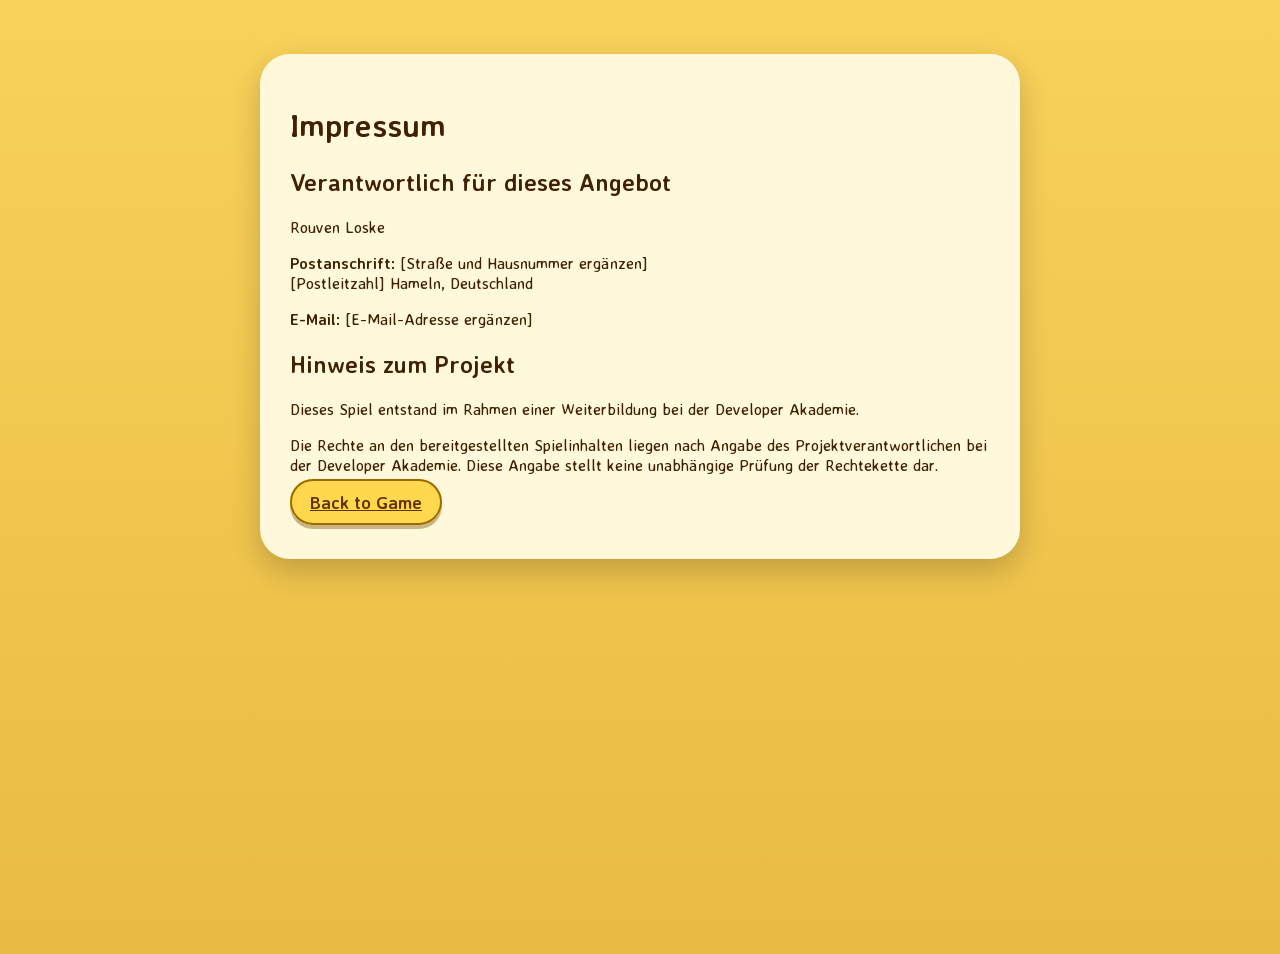
==== impressum.html @ 063d1681 "add imprint, thememusic, tutorial, level1 and some soundeffekts." ====
<!DOCTYPE html>
<html lang="de">
<head>
<meta charset="UTF-8">
<meta name="viewport" content="width=device-width, initial-scale=1.0">
<title>Impressum – El Pollo Loco</title>
<link rel="stylesheet" href="style.css">
</head>
<body>
<main class="legal-page">
<h1>Impressum</h1>
<h2>Verantwortlich für dieses Angebot</h2>
<p>Rouven Loske</p>
<p><strong>Postanschrift:</strong> [Straße und Hausnummer ergänzen]<br>[Postleitzahl] Hameln, Deutschland</p>
<p><strong>E-Mail:</strong> [E-Mail-Adresse ergänzen]</p>
<h2>Hinweis zum Projekt</h2>
<p>Dieses Spiel entstand im Rahmen einer Weiterbildung bei der Developer Akademie.</p>
<p>Die Rechte an den bereitgestellten Spielinhalten liegen nach Angabe des Projektverantwortlichen bei der Developer Akademie. Diese Angabe stellt keine unabhängige Prüfung der Rechtekette dar.</p>
<p><a class="game-btn" href="index.html">Back to Game</a></p>
</main>
</body>
</html>
---- style.css ----
@font-face {
    font-family: "Averia Sans Libre";
    src: url("./fonts/AveriaSansLibre-Regular.ttf") format("truetype");
    font-weight: 400;
}

@font-face {
    font-family: "Averia Sans Libre";
    src: url("./fonts/AveriaSansLibre-Bold.ttf") format("truetype");
    font-weight: 700;
}

* {
    box-sizing: border-box;
}

body {
    margin: 0;
    min-height: 100vh;
    font-family: "Averia Sans Libre", sans-serif;
    background: linear-gradient(180deg, #f8d25b 0%, #e9bb43 100%);
    color: #412100;
}

button,
canvas {
    font-family: inherit;
}

.page-shell {
    min-height: 100vh;
    display: flex;
    align-items: center;
    justify-content: center;
    gap: 24px;
    padding: 24px;
}

.control-panel {
    width: 280px;
    max-width: 100%;
    padding: 24px;
    border-radius: 30px;
    background: rgba(255, 248, 219, 0.92);
    box-shadow: 0 10px 25px rgba(0, 0, 0, 0.18);
}

.control-panel h1,
.control-panel h2,
.modal-card h2 {
    margin-top: 0;
}

.panel-text {
    margin-bottom: 18px;
}

.control-list ul,
.modal-card ul {
    margin: 0;
    padding-left: 20px;
    line-height: 1.5;
}

.canvas-section {
    display: flex;
    align-items: center;
    justify-content: center;
}

.canvas-shell {
    position: relative;
    width: min(720px, calc(100vw - 48px));
    aspect-ratio: 3 / 2;
    border-radius: 30px;
    overflow: hidden;
    box-shadow: 0 18px 38px rgba(0, 0, 0, 0.28);
    background: #000;
}

canvas {
    display: block;
    width: 100%;
    height: 100%;
    background: #000;
}

.canvas-top-buttons {
    position: absolute;
    top: 16px;
    left: 50%;
    transform: translateX(-50%);
    display: flex;
    gap: 12px;
    z-index: 3;
}

.pause-btn {
    position: absolute; top: 16px; left: 16px; z-index: 4;
}

.fullscreen-btn {
    position: absolute;
    top: 16px;
    right: 16px;
    z-index: 3;
}

.restart-btn {
    position: absolute;
    left: 50%;
    bottom: 16px;
    transform: translateX(-50%);
    z-index: 3;
}

.game-btn {
    border: 2px solid #9e6a00;
    border-radius: 30px;
    background: #ffd84d;
    color: #5a3000;
    padding: 10px 18px;
    font-size: 18px;
    font-weight: 700;
    cursor: pointer;
    box-shadow: 0 4px 0 rgba(120, 80, 0, 0.4);
}

.game-btn:hover {
    transform: translateY(-1px);
}

.game-btn:active {
    transform: translateY(1px);
    box-shadow: 0 2px 0 rgba(120, 80, 0, 0.35);
}

.hidden {
    display: none !important;
}

.modal-backdrop,
.orientation-overlay {
    position: fixed;
    inset: 0;
    display: flex;
    align-items: center;
    justify-content: center;
    background: rgba(0, 0, 0, 0.55);
    z-index: 20;
}

.modal-card,
.orientation-card {
    position: relative;
    width: min(480px, calc(100vw - 32px));
    padding: 28px;
    border-radius: 30px;
    background: #fff8db;
    box-shadow: 0 18px 38px rgba(0, 0, 0, 0.25);
}

.modal-close {
    position: absolute;
    top: 10px;
    right: 12px;
    border: none;
    background: transparent;
    font-size: 34px;
    cursor: pointer;
    color: #5a3000;
}


:fullscreen .canvas-shell,
.canvas-shell:fullscreen {
    width: 100vw;
    height: 100vh;
    max-width: none;
    border-radius: 0;
}

@media (max-width: 1024px) {
    .page-shell {
        padding: 12px;
    }

    .control-panel {
        display: none;
    }

    .canvas-shell {
        width: min(100vw - 24px, 960px);
    }

    .fullscreen-side-btn {
        display: none;
    }
}

@media (max-width: 768px) {
    .canvas-top-buttons { top: 12px; gap: 8px; }
    .game-btn { padding: 8px 14px; font-size: 16px; }
    .fullscreen-btn { top: 12px; right: 12px; }
}

@media (max-width: 1024px) and (orientation: portrait) {
    .orientation-overlay {
        display: flex;
    }
}

/* Zentrierte Spielfläche, Erklärung links als unabhängige Spalte */
.page-shell { display: grid; grid-template-columns: 280px 720px 280px; justify-content: center; }
.control-panel { grid-column: 1; }
.canvas-section { grid-column: 2; }
@media (max-width: 1200px) { .page-shell { display: flex; } }
.canvas-shell:fullscreen { width: 100vw; height: 100vh; }
.canvas-shell:fullscreen .modal-backdrop { z-index: 50; }
.canvas-shell .modal-backdrop { position: absolute; z-index: 30; }
/* Ansichtsspezifische Start- und Steuerungsbuttons */
.canvas-top-buttons:not(.hidden) #controlsBtn { display: none; }
.canvas-top-buttons:not(.hidden) { gap: 0; }
.canvas-shell:fullscreen .canvas-top-buttons:not(.hidden) #controlsBtn {
    display: inline-block;
}
.canvas-shell:fullscreen .canvas-top-buttons:not(.hidden) { gap: 12px; }
.canvas-shell:fullscreen .fullscreen-btn { top: 16px; right: 16px; }
/* In der laufenden Fullscreen-Partie bleibt die Anleitung erreichbar. */
.canvas-shell:fullscreen .canvas-top-buttons.game-running { display: flex !important; }
.canvas-shell:fullscreen .canvas-top-buttons.game-running #startBtn { display: none; }
.canvas-shell:fullscreen .canvas-top-buttons.game-running #controlsBtn { display: inline-block; }
/* Restart darf seinen horizontalen Mittelpunkt bei Hover/Active nicht verlieren. */
.restart-btn:hover, .restart-btn:active { transform: translateX(-50%); }

/* Fixed end-menu layout: the button group itself never moves on hover. */
.end-buttons {
    position: absolute;
    z-index: 5;
    left: 50%;
    bottom: 16px;
    display: flex;
    gap: 12px;
    transform: translateX(-50%);
}
.end-buttons .restart-btn {
    position: static;
    transform: none;
}
.end-buttons .restart-btn:hover,
.end-buttons .restart-btn:active { transform: none; }

/* Game toolbar is HTML above the canvas, never overlaying its picture. */
.canvas-section { display: flex; flex-direction: column; gap: 10px; }
.game-toolbar { display: flex; justify-content: flex-end; width: 720px; max-width: 100%; gap: 10px; }
.game-toolbar .pause-btn, .game-toolbar .fullscreen-btn { position: static; }
.canvas-section:fullscreen { background: #21170b; padding: 8px; display: flex; flex-direction: column; }
.canvas-section:fullscreen .canvas-shell { height: calc(100vh - 68px); width: min(100vw, (100vh - 68px) * 1.5); }
.canvas-section:fullscreen .game-toolbar { width: min(100vw, (100vh - 68px) * 1.5); }
.canvas-section:fullscreen .modal-backdrop { position: fixed; z-index: 40; }
.canvas-section:fullscreen .canvas-top-buttons.game-running { display: flex !important; }
.canvas-section:fullscreen .canvas-top-buttons.game-running #startBtn { display: none; }
.canvas-section:fullscreen .canvas-top-buttons.game-running #controlsBtn { display: inline-block; }
.game-btn:hover { background: #ffe879; filter: brightness(1.06); }
.end-buttons .restart-btn:hover { background: #ffe879; filter: brightness(1.12); }
.level-announcement { position: absolute; z-index: 6; top: 38%; left: 50%; transform: translateX(-50%); background: #ffd84d; border: 2px solid #9e6a00; border-radius: 30px; padding: 10px 26px; color: #5a3000; font-size: 30px; font-weight: bold; }
@media(max-width:1024px) { .game-toolbar { width: min(960px, calc(100vw - 24px)); } }

/* Keep the whole action row stationary while each button lifts on hover. */
.end-buttons .game-btn { transition: transform .14s ease, box-shadow .14s ease, background .14s ease; }
.end-buttons .restart-btn:hover { transform: translateY(-3px); box-shadow: 0 7px 0 rgba(120,80,0,.4); }
.end-buttons .restart-btn:active { transform: translateY(1px); box-shadow: 0 2px 0 rgba(120,80,0,.35); }
.legal-link { position: fixed; bottom: 9px; right: 15px; z-index: 10; color: #412100; background: #fff4cb; padding: 6px 14px; border-radius: 20px; text-decoration: none; font-weight: bold; }
.legal-link:hover { background: #ffd84d; }
.legal-page { max-width: 760px; margin: 6vh auto; padding: 30px; border-radius: 30px; background: #fff8db; box-shadow: 0 12px 30px #0003; }
.legal-page a { color: #603400; }

/* Tutorial and Level 1 remain visible together on the main menu. */
.canvas-top-buttons:not(.game-running) #controlsBtn { display: none; }
.canvas-top-buttons:not(.game-running) { gap: 12px; }
.canvas-top-buttons.game-running #levelOneBtn { display: none; }

/* Controls and menu audio stay in the HTML toolbar, above the canvas. */
.game-toolbar { align-items: center; flex-wrap: wrap; }
.game-toolbar .toolbar-controls, .game-toolbar .toolbar-sound { position: static; }
.canvas-section:fullscreen .game-toolbar { flex-shrink: 0; }
.canvas-section:fullscreen .canvas-top-buttons { z-index: 3; }
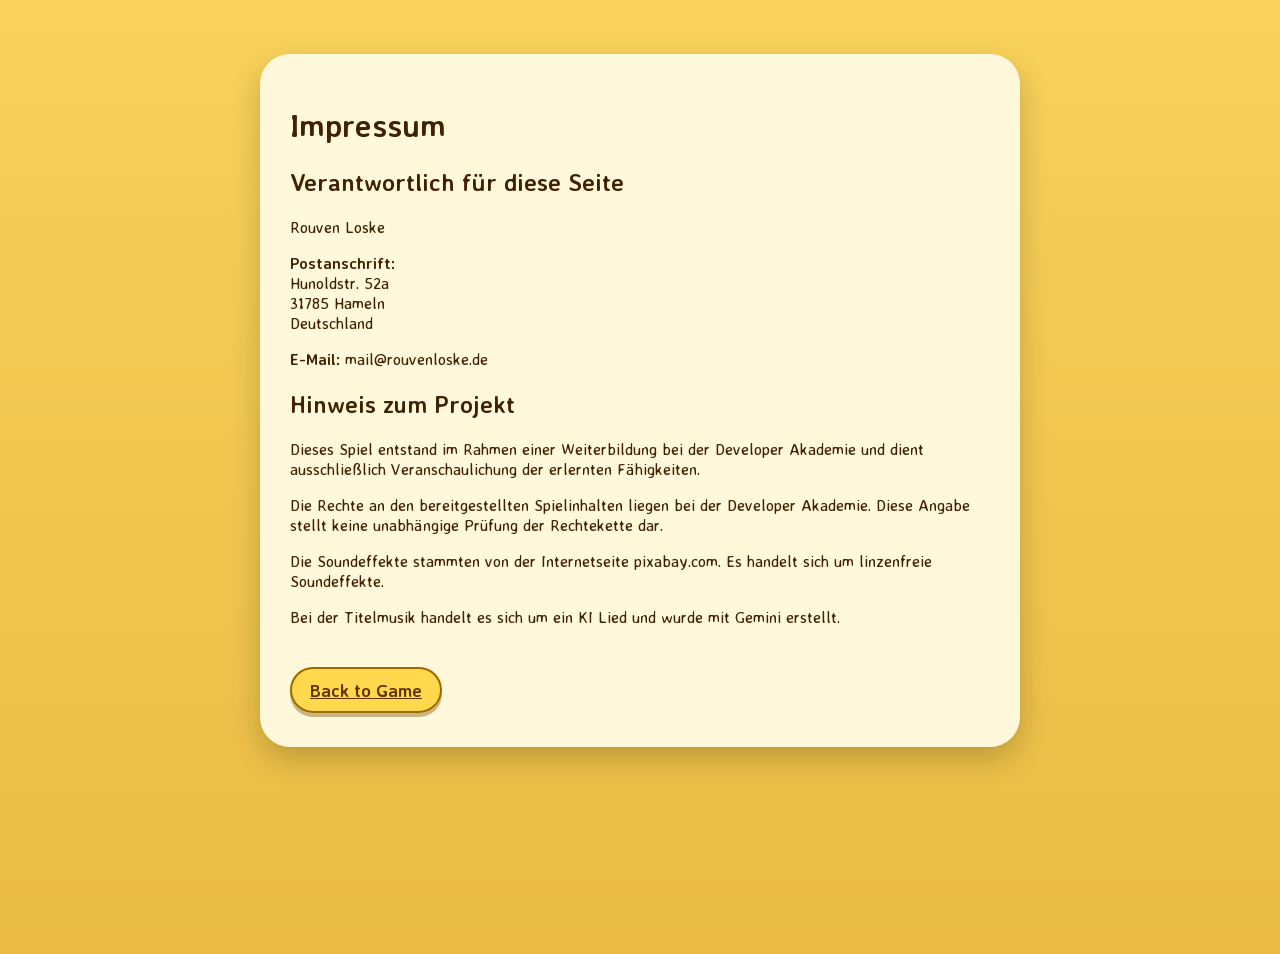
==== commit 0bb917e0: "add soundeffects, gamefeeling" ====
--- a/impressum.html
+++ b/impressum.html
@@ -5,18 +5,21 @@
 <meta name="viewport" content="width=device-width, initial-scale=1.0">
 <title>Impressum – El Pollo Loco</title>
 <link rel="stylesheet" href="style.css">
+<link rel="icon" type="image/png" href="./img/6_salsa_bottle/bottle_rotation/1_bottle_rotation.png">
 </head>
 <body>
 <main class="legal-page">
 <h1>Impressum</h1>
-<h2>Verantwortlich für dieses Angebot</h2>
+<h2>Verantwortlich für diese Seite</h2>
 <p>Rouven Loske</p>
-<p><strong>Postanschrift:</strong> [Straße und Hausnummer ergänzen]<br>[Postleitzahl] Hameln, Deutschland</p>
-<p><strong>E-Mail:</strong> [E-Mail-Adresse ergänzen]</p>
+<p><strong>Postanschrift:</strong><br>Hunoldstr. 52a<br>31785 Hameln <br> Deutschland</p>
+<p><strong>E-Mail: </strong>mail@rouvenloske.de</p>
 <h2>Hinweis zum Projekt</h2>
-<p>Dieses Spiel entstand im Rahmen einer Weiterbildung bei der Developer Akademie.</p>
-<p>Die Rechte an den bereitgestellten Spielinhalten liegen nach Angabe des Projektverantwortlichen bei der Developer Akademie. Diese Angabe stellt keine unabhängige Prüfung der Rechtekette dar.</p>
-<p><a class="game-btn" href="index.html">Back to Game</a></p>
+<p>Dieses Spiel entstand im Rahmen einer Weiterbildung bei der Developer Akademie und dient ausschließlich Veranschaulichung der erlernten Fähigkeiten.</p>
+<p>Die Rechte an den bereitgestellten Spielinhalten liegen bei der Developer Akademie. Diese Angabe stellt keine unabhängige Prüfung der Rechtekette dar.</p>
+<p>Die Soundeffekte stammten von der Internetseite pixabay.com. Es handelt sich um linzenfreie Soundeffekte.</p>
+<p>Bei der Titelmusik handelt es sich um ein KI Lied und wurde mit Gemini erstellt.</p>
+<br><p><a class="game-btn" href="index.html">Back to Game</a></p>
 </main>
 </body>
 </html>
--- a/style.css
+++ b/style.css
@@ -226,10 +226,6 @@
 }
 .canvas-shell:fullscreen .canvas-top-buttons:not(.hidden) { gap: 12px; }
 .canvas-shell:fullscreen .fullscreen-btn { top: 16px; right: 16px; }
-/* In der laufenden Fullscreen-Partie bleibt die Anleitung erreichbar. */
-.canvas-shell:fullscreen .canvas-top-buttons.game-running { display: flex !important; }
-.canvas-shell:fullscreen .canvas-top-buttons.game-running #startBtn { display: none; }
-.canvas-shell:fullscreen .canvas-top-buttons.game-running #controlsBtn { display: inline-block; }
 /* Restart darf seinen horizontalen Mittelpunkt bei Hover/Active nicht verlieren. */
 .restart-btn:hover, .restart-btn:active { transform: translateX(-50%); }
 
@@ -255,12 +251,9 @@
 .game-toolbar { display: flex; justify-content: flex-end; width: 720px; max-width: 100%; gap: 10px; }
 .game-toolbar .pause-btn, .game-toolbar .fullscreen-btn { position: static; }
 .canvas-section:fullscreen { background: #21170b; padding: 8px; display: flex; flex-direction: column; }
-.canvas-section:fullscreen .canvas-shell { height: calc(100vh - 68px); width: min(100vw, (100vh - 68px) * 1.5); }
-.canvas-section:fullscreen .game-toolbar { width: min(100vw, (100vh - 68px) * 1.5); }
+.canvas-section:fullscreen .canvas-shell { height: calc(100vh - 108px); width: min(100vw, (100vh - 108px) * 1.5); }
+.canvas-section:fullscreen .game-toolbar { width: min(100vw, (100vh - 108px) * 1.5); }
 .canvas-section:fullscreen .modal-backdrop { position: fixed; z-index: 40; }
-.canvas-section:fullscreen .canvas-top-buttons.game-running { display: flex !important; }
-.canvas-section:fullscreen .canvas-top-buttons.game-running #startBtn { display: none; }
-.canvas-section:fullscreen .canvas-top-buttons.game-running #controlsBtn { display: inline-block; }
 .game-btn:hover { background: #ffe879; filter: brightness(1.06); }
 .end-buttons .restart-btn:hover { background: #ffe879; filter: brightness(1.12); }
 .level-announcement { position: absolute; z-index: 6; top: 38%; left: 50%; transform: translateX(-50%); background: #ffd84d; border: 2px solid #9e6a00; border-radius: 30px; padding: 10px 26px; color: #5a3000; font-size: 30px; font-weight: bold; }
@@ -270,7 +263,7 @@
 .end-buttons .game-btn { transition: transform .14s ease, box-shadow .14s ease, background .14s ease; }
 .end-buttons .restart-btn:hover { transform: translateY(-3px); box-shadow: 0 7px 0 rgba(120,80,0,.4); }
 .end-buttons .restart-btn:active { transform: translateY(1px); box-shadow: 0 2px 0 rgba(120,80,0,.35); }
-.legal-link { position: fixed; bottom: 9px; right: 15px; z-index: 10; color: #412100; background: #fff4cb; padding: 6px 14px; border-radius: 20px; text-decoration: none; font-weight: bold; }
+.legal-link { align-self: center; flex-shrink: 0; color: #412100; background: #fff4cb; padding: 6px 14px; border-radius: 20px; text-decoration: none; font-weight: bold; }
 .legal-link:hover { background: #ffd84d; }
 .legal-page { max-width: 760px; margin: 6vh auto; padding: 30px; border-radius: 30px; background: #fff8db; box-shadow: 0 12px 30px #0003; }
 .legal-page a { color: #603400; }
@@ -285,3 +278,40 @@
 .game-toolbar .toolbar-controls, .game-toolbar .toolbar-sound { position: static; }
 .canvas-section:fullscreen .game-toolbar { flex-shrink: 0; }
 .canvas-section:fullscreen .canvas-top-buttons { z-index: 3; }
+
+/* Image-based level selection */
+.canvas-top-buttons:not(.game-running) { position:absolute; inset: 0; display:flex; align-items:center; justify-content:center; gap: 12px; padding: 14px; transform:none; pointer-events:none; }
+.level-choice { cursor:pointer; border:3px solid #9e6a00; padding:0; overflow:hidden; border-radius:16px; background:transparent; width:45%; max-width:330px; aspect-ratio: 16/9; pointer-events:auto; transition:transform .15s ease; }
+.level-choice:hover { transform:translateY(-5px); }
+.level-choice img { display:block; width:100%; height:100%; object-fit:cover; }
+
+.level-transition-image { position:absolute; inset:0; z-index:5; display:block; width:100%; height:100%; object-fit:cover; pointer-events:none; }
+
+/* Main menu uses ordinary game buttons; transition artwork only appears between screens. */
+.canvas-top-buttons:not(.game-running) { gap: 12px; }
+
+
+/* Main-menu revision: a centered canvas without the old left-hand instructions. */
+.page-shell { display: flex; justify-content: center; }
+.control-panel { display: none !important; }
+.canvas-top-buttons:not(.game-running) { pointer-events: none; }
+.canvas-top-buttons .main-start-btn { pointer-events: auto; align-self: flex-start; margin-top: 50%; }
+.canvas-top-buttons .level-choices {
+    display: flex; width: 100%; justify-content: center; align-items: center;
+    gap: 14px; pointer-events: none;
+}
+.canvas-top-buttons .level-choice { width: 43%; pointer-events: auto; }
+.canvas-top-buttons .level-choice img { width: 100%; height: 100%; object-fit: cover; }
+.game-toolbar .toolbar-controls { display: inline-block; }
+@media (max-width: 720px) {
+    .canvas-top-buttons .level-choices { gap: 8px; }
+    .canvas-top-buttons .level-choice { width: 46%; }
+}
+
+/* Raise the main-menu Start button without changing the level selection. */
+.canvas-top-buttons .main-start-btn { margin-top: calc(13% - 50px); }
+
+:fullscreen .canvas-top-buttons .main-start-btn {
+    font-size: 28px;
+    padding: 16px 32px;
+}
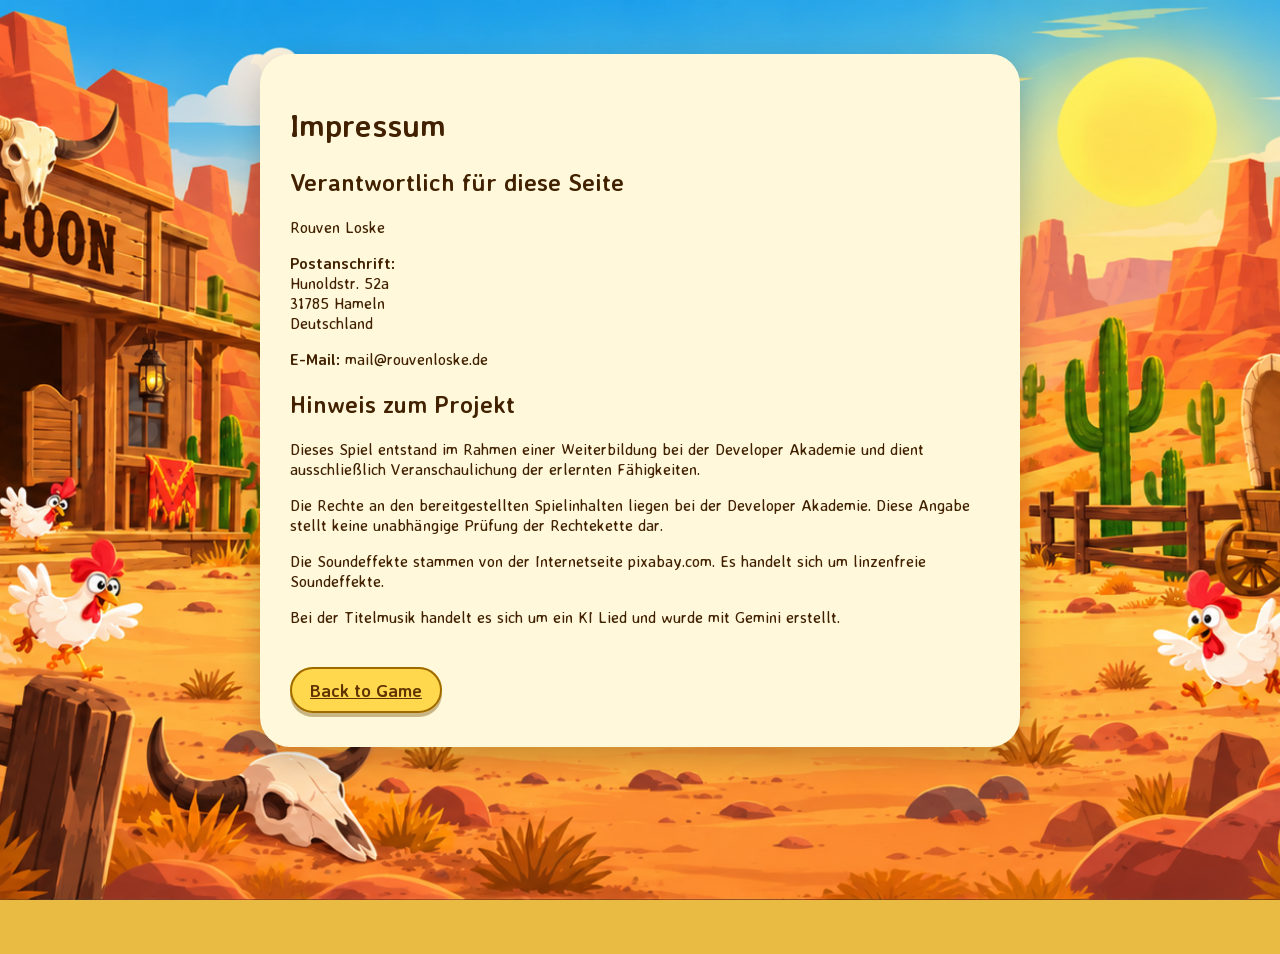
==== commit b539643a: "refactoring function, update funktions, fix funktions, add readme" ====
--- a/impressum.html
+++ b/impressum.html
@@ -17,7 +17,7 @@
 <h2>Hinweis zum Projekt</h2>
 <p>Dieses Spiel entstand im Rahmen einer Weiterbildung bei der Developer Akademie und dient ausschließlich Veranschaulichung der erlernten Fähigkeiten.</p>
 <p>Die Rechte an den bereitgestellten Spielinhalten liegen bei der Developer Akademie. Diese Angabe stellt keine unabhängige Prüfung der Rechtekette dar.</p>
-<p>Die Soundeffekte stammten von der Internetseite pixabay.com. Es handelt sich um linzenfreie Soundeffekte.</p>
+<p>Die Soundeffekte stammen von der Internetseite pixabay.com. Es handelt sich um linzenfreie Soundeffekte.</p>
 <p>Bei der Titelmusik handelt es sich um ein KI Lied und wurde mit Gemini erstellt.</p>
 <br><p><a class="game-btn" href="index.html">Back to Game</a></p>
 </main>
--- a/style.css
+++ b/style.css
@@ -1,3 +1,7 @@
+/*
+ * DE: Schriftarten lokal einbinden.
+ * EN: Load local fonts.
+ */
 @font-face {
     font-family: "Averia Sans Libre";
     src: url("./fonts/AveriaSansLibre-Regular.ttf") format("truetype");
@@ -10,15 +14,35 @@
     font-weight: 700;
 }
 
+/*
+ * DE: Grundlegende Layout-Einstellungen.
+ * EN: Basic layout settings.
+ */
 * {
     box-sizing: border-box;
 }
 
+.visually-hidden {
+    position: absolute;
+    width: 1px;
+    height: 1px;
+    padding: 0;
+    margin: -1px;
+    overflow: hidden;
+    clip-path: inset(50%);
+    white-space: nowrap;
+    border: 0;
+}
+
+/*
+ * DE: Grunddesign und Seitenhintergrund.
+ * EN: Base design and page background.
+ */
 body {
     margin: 0;
     min-height: 100vh;
     font-family: "Averia Sans Libre", sans-serif;
-    background: linear-gradient(180deg, #f8d25b 0%, #e9bb43 100%);
+    background: #e9bb43 url("./img/background_desert.png") center / cover no-repeat fixed;
     color: #412100;
 }
 
@@ -27,6 +51,10 @@
     font-family: inherit;
 }
 
+/*
+ * DE: Anordnung der Spielelemente auf der Seite.
+ * EN: Layout of game elements on the page.
+ */
 .page-shell {
     min-height: 100vh;
     display: flex;
@@ -68,6 +96,10 @@
     justify-content: center;
 }
 
+/*
+ * DE: Rahmen und Größe der Zeichenfläche.
+ * EN: Canvas frame and size.
+ */
 .canvas-shell {
     position: relative;
     width: min(720px, calc(100vw - 48px));
@@ -114,6 +146,10 @@
     z-index: 3;
 }
 
+/*
+ * DE: Gemeinsames Aussehen der Spielbuttons.
+ * EN: Shared appearance of game buttons.
+ */
 .game-btn {
     border: 2px solid #9e6a00;
     border-radius: 30px;
@@ -139,6 +175,10 @@
     display: none !important;
 }
 
+/*
+ * DE: Hintergründe von Dialog und Drehhinweis.
+ * EN: Backdrops for the dialog and orientation notice.
+ */
 .modal-backdrop,
 .orientation-overlay {
     position: fixed;
@@ -172,6 +212,10 @@
 }
 
 
+/*
+ * DE: Vollbilddarstellung des Spielbereichs.
+ * EN: Fullscreen appearance of the game area.
+ */
 :fullscreen .canvas-shell,
 .canvas-shell:fullscreen {
     width: 100vw;
@@ -180,6 +224,10 @@
     border-radius: 0;
 }
 
+/*
+ * DE: Anpassungen für kleinere Bildschirme.
+ * EN: Adjustments for smaller screens.
+ */
 @media (max-width: 1024px) {
     .page-shell {
         padding: 12px;
@@ -198,19 +246,30 @@
     }
 }
 
+/*
+ * DE: Anpassungen für schmale Displays.
+ * EN: Adjustments for narrow displays.
+ */
 @media (max-width: 768px) {
     .canvas-top-buttons { top: 12px; gap: 8px; }
     .game-btn { padding: 8px 14px; font-size: 16px; }
     .fullscreen-btn { top: 12px; right: 12px; }
 }
 
+/*
+ * DE: Zeigt bei Hochformat den Hinweis zum Drehen des Geräts.
+ * EN: Shows the rotate-device notice in portrait mode.
+ */
 @media (max-width: 1024px) and (orientation: portrait) {
     .orientation-overlay {
         display: flex;
     }
 }
 
-/* Zentrierte Spielfläche, Erklärung links als unabhängige Spalte */
+/*
+ * DE: Ordnet Spielfeld und seitliche Anleitung ursprünglich in Spalten an.
+ * EN: Originally arranges the game area and side instructions in columns.
+ */
 .page-shell { display: grid; grid-template-columns: 280px 720px 280px; justify-content: center; }
 .control-panel { grid-column: 1; }
 .canvas-section { grid-column: 2; }
@@ -218,7 +277,10 @@
 .canvas-shell:fullscreen { width: 100vw; height: 100vh; }
 .canvas-shell:fullscreen .modal-backdrop { z-index: 50; }
 .canvas-shell .modal-backdrop { position: absolute; z-index: 30; }
-/* Ansichtsspezifische Start- und Steuerungsbuttons */
+/*
+ * DE: Zeigt bestimmte Menübuttons nur in der passenden Ansicht.
+ * EN: Shows certain menu buttons only in the appropriate view.
+ */
 .canvas-top-buttons:not(.hidden) #controlsBtn { display: none; }
 .canvas-top-buttons:not(.hidden) { gap: 0; }
 .canvas-shell:fullscreen .canvas-top-buttons:not(.hidden) #controlsBtn {
@@ -226,10 +288,16 @@
 }
 .canvas-shell:fullscreen .canvas-top-buttons:not(.hidden) { gap: 12px; }
 .canvas-shell:fullscreen .fullscreen-btn { top: 16px; right: 16px; }
-/* Restart darf seinen horizontalen Mittelpunkt bei Hover/Active nicht verlieren. */
+/*
+ * DE: Hält den einzeln positionierten Restart-Button beim Anklicken mittig.
+ * EN: Keeps the individually positioned restart button centered during interaction.
+ */
 .restart-btn:hover, .restart-btn:active { transform: translateX(-50%); }
 
-/* Fixed end-menu layout: the button group itself never moves on hover. */
+/*
+ * DE: Hält die Button-Gruppe am Spielende an derselben Position.
+ * EN: Keeps the end-screen button group in the same position.
+ */
 .end-buttons {
     position: absolute;
     z-index: 5;
@@ -246,7 +314,10 @@
 .end-buttons .restart-btn:hover,
 .end-buttons .restart-btn:active { transform: none; }
 
-/* Game toolbar is HTML above the canvas, never overlaying its picture. */
+/*
+ * DE: Platziert die Spielsteuerung oberhalb der Zeichenfläche.
+ * EN: Places the game controls above the canvas.
+ */
 .canvas-section { display: flex; flex-direction: column; gap: 10px; }
 .game-toolbar { display: flex; justify-content: flex-end; width: 720px; max-width: 100%; gap: 10px; }
 .game-toolbar .pause-btn, .game-toolbar .fullscreen-btn { position: static; }
@@ -259,7 +330,10 @@
 .level-announcement { position: absolute; z-index: 6; top: 38%; left: 50%; transform: translateX(-50%); background: #ffd84d; border: 2px solid #9e6a00; border-radius: 30px; padding: 10px 26px; color: #5a3000; font-size: 30px; font-weight: bold; }
 @media(max-width:1024px) { .game-toolbar { width: min(960px, calc(100vw - 24px)); } }
 
-/* Keep the whole action row stationary while each button lifts on hover. */
+/*
+ * DE: Bewegt beim Hover nur einzelne Buttons, nicht die gesamte Gruppe.
+ * EN: Moves individual buttons on hover without moving the whole group.
+ */
 .end-buttons .game-btn { transition: transform .14s ease, box-shadow .14s ease, background .14s ease; }
 .end-buttons .restart-btn:hover { transform: translateY(-3px); box-shadow: 0 7px 0 rgba(120,80,0,.4); }
 .end-buttons .restart-btn:active { transform: translateY(1px); box-shadow: 0 2px 0 rgba(120,80,0,.35); }
@@ -268,30 +342,46 @@
 .legal-page { max-width: 760px; margin: 6vh auto; padding: 30px; border-radius: 30px; background: #fff8db; box-shadow: 0 12px 30px #0003; }
 .legal-page a { color: #603400; }
 
-/* Tutorial and Level 1 remain visible together on the main menu. */
+/*
+ * DE: Enthält ältere Menüregeln für die Levelauswahl.
+ * EN: Contains older menu rules for level selection.
+ */
 .canvas-top-buttons:not(.game-running) #controlsBtn { display: none; }
 .canvas-top-buttons:not(.game-running) { gap: 12px; }
 .canvas-top-buttons.game-running #levelOneBtn { display: none; }
 
-/* Controls and menu audio stay in the HTML toolbar, above the canvas. */
+/*
+ * DE: Ordnet Steuerung und Audio-Buttons der oberen Bedienleiste zu.
+ * EN: Places controls and audio buttons in the top toolbar.
+ */
 .game-toolbar { align-items: center; flex-wrap: wrap; }
 .game-toolbar .toolbar-controls, .game-toolbar .toolbar-sound { position: static; }
 .canvas-section:fullscreen .game-toolbar { flex-shrink: 0; }
 .canvas-section:fullscreen .canvas-top-buttons { z-index: 3; }
 
-/* Image-based level selection */
+/*
+ * DE: Gestaltet die anklickbaren Vorschaubilder der Levelauswahl.
+ * EN: Styles the clickable images used to select a level.
+ */
 .canvas-top-buttons:not(.game-running) { position:absolute; inset: 0; display:flex; align-items:center; justify-content:center; gap: 12px; padding: 14px; transform:none; pointer-events:none; }
 .level-choice { cursor:pointer; border:3px solid #9e6a00; padding:0; overflow:hidden; border-radius:16px; background:transparent; width:45%; max-width:330px; aspect-ratio: 16/9; pointer-events:auto; transition:transform .15s ease; }
 .level-choice:hover { transform:translateY(-5px); }
 .level-choice img { display:block; width:100%; height:100%; object-fit:cover; }
 
 .level-transition-image { position:absolute; inset:0; z-index:5; display:block; width:100%; height:100%; object-fit:cover; pointer-events:none; }
-
-/* Main menu uses ordinary game buttons; transition artwork only appears between screens. */
+.level-announcement { top: auto; bottom: 7%; width: max-content; max-width: 88%; box-sizing: border-box; padding: 10px 18px; text-align: center; font-size: clamp(16px, 3.5vw, 26px); pointer-events: none; }
+
+/*
+ * DE: Legt Abstände der Menübuttons fest.
+ * EN: Sets spacing for the menu buttons.
+ */
 .canvas-top-buttons:not(.game-running) { gap: 12px; }
 
 
-/* Main-menu revision: a centered canvas without the old left-hand instructions. */
+/*
+ * DE: Zentriert das Spielfeld und blendet die frühere Seitenanleitung aus.
+ * EN: Centers the game area and hides the old side instructions.
+ */
 .page-shell { display: flex; justify-content: center; }
 .control-panel { display: none !important; }
 .canvas-top-buttons:not(.game-running) { pointer-events: none; }
@@ -308,10 +398,125 @@
     .canvas-top-buttons .level-choice { width: 46%; }
 }
 
-/* Raise the main-menu Start button without changing the level selection. */
+/*
+ * DE: Verschiebt den Start-Button im Hauptmenü nach oben.
+ * EN: Moves the main menu Start button upwards.
+ */
 .canvas-top-buttons .main-start-btn { margin-top: calc(13% - 50px); }
 
 :fullscreen .canvas-top-buttons .main-start-btn {
     font-size: 28px;
     padding: 16px 32px;
 }
+
+/*
+ * DE: Zeigt Touchbuttons auf geeigneten Touchgeräten im Querformat.
+ * EN: Shows touch buttons on supported touch devices in landscape mode.
+ */
+.touch-controls { display: none; }
+@media (hover: none) and (pointer: coarse) and (orientation: landscape) {
+    .canvas-shell:has(.game-running) .touch-controls,
+    .canvas-shell:has(#menuButtons.hidden) .touch-controls {
+        position: absolute;
+        left: 0;
+        right: 0;
+        bottom: 10px;
+        z-index: 7;
+        display: flex;
+        justify-content: space-between;
+        padding: 0 18px;
+        pointer-events: none;
+    }
+    .touch-direction, .touch-actions { display: flex; gap: 12px; }
+    .touch-btn {
+        display: flex;
+        justify-content: center;
+        align-items: center;
+        min-width: 60px;
+        min-height: 60px;
+        padding: 8px 12px;
+        border: 2px solid #9e6a00;
+        border-radius: 18px;
+        background: rgba(255, 216, 77, 0.82);
+        color: #5a3000;
+        font: 700 16px "Averia Sans Libre", sans-serif;
+        touch-action: none;
+        user-select: none;
+        -webkit-user-select: none;
+        -webkit-touch-callout: none;
+        pointer-events: auto;
+        cursor: pointer;
+    }
+    .touch-btn.touch-pressed { background: #fff2a4; }
+}
+@media (max-height: 440px) and (hover: none) and (pointer: coarse) {
+    .touch-btn { min-width: 48px; min-height: 48px; font-size: 13px; }
+}
+
+/*
+ * DE: Passt das Spiellayout an die verfügbare Höhe des Bildschirms an.
+ * EN: Fits the game layout into the available screen height.
+ */
+body:has(.page-shell) {
+    height: 100vh;
+    height: 100dvh;
+    overflow: hidden;
+}
+
+.page-shell {
+    width: 100%;
+    height: 100%;
+    min-height: 0;
+    padding: 0;
+    gap: 0;
+}
+
+.canvas-section,
+.canvas-section:fullscreen {
+    display: grid;
+    grid-template-rows: auto minmax(0, 1fr) auto;
+    width: 100%;
+    height: 100%;
+    min-width: 0;
+    min-height: 0;
+    gap: 4px;
+    padding: env(safe-area-inset-top, 0px) env(safe-area-inset-right, 0px)
+        env(safe-area-inset-bottom, 0px) env(safe-area-inset-left, 0px);
+}
+
+.game-toolbar,
+.canvas-section:fullscreen .game-toolbar {
+    width: 100%;
+    min-width: 0;
+    gap: 6px;
+    padding: 4px 6px;
+}
+
+.canvas-shell,
+.canvas-section:fullscreen .canvas-shell {
+    width: 100%;
+    height: 100%;
+    min-height: 0;
+    aspect-ratio: auto;
+    border-radius: 0;
+}
+
+.legal-link {
+    justify-self: center;
+    margin-bottom: 4px;
+}
+
+.modal-card {
+    max-height: calc(100dvh - 24px);
+    overflow-y: auto;
+}
+
+@media (max-height: 500px) and (orientation: landscape) {
+    .canvas-section,
+    .canvas-section:fullscreen { gap: 2px; }
+    .game-toolbar,
+    .canvas-section:fullscreen .game-toolbar { gap: 4px; padding: 2px 4px; }
+    .game-toolbar .game-btn { padding: 4px 10px; font-size: 14px; }
+    .legal-link { padding: 2px 10px; font-size: 12px; margin-bottom: 2px; }
+    :fullscreen .canvas-top-buttons .main-start-btn { font-size: 18px; padding: 8px 18px; }
+}
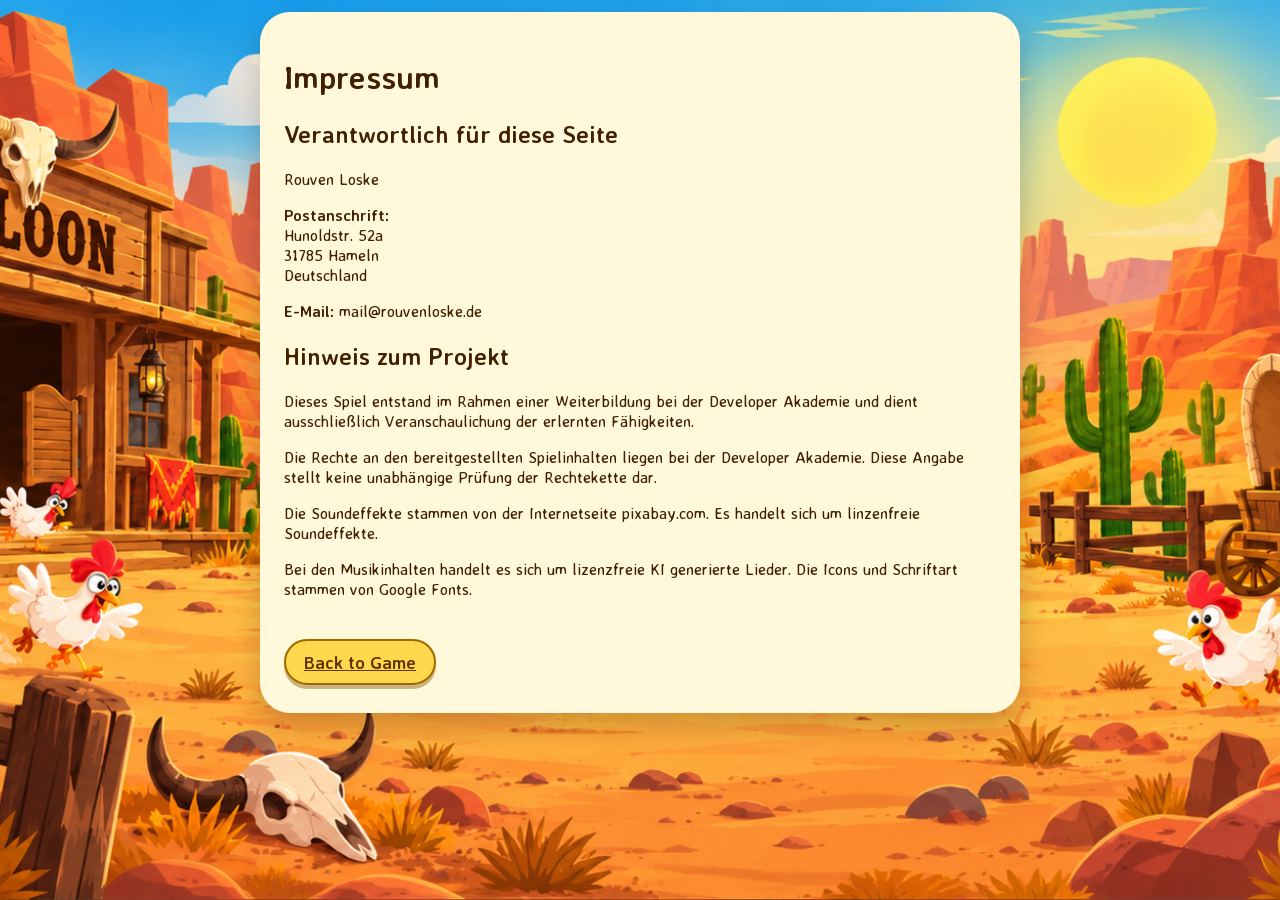
==== commit dc772a6e: "add & repair touch function, add new music for break, win & lose, add new icons, delet buttons and m" ====
--- a/impressum.html
+++ b/impressum.html
@@ -7,7 +7,7 @@
 <link rel="stylesheet" href="style.css">
 <link rel="icon" type="image/png" href="./img/6_salsa_bottle/bottle_rotation/1_bottle_rotation.png">
 </head>
-<body>
+<body class="legal-body">
 <main class="legal-page">
 <h1>Impressum</h1>
 <h2>Verantwortlich für diese Seite</h2>
@@ -18,7 +18,7 @@
 <p>Dieses Spiel entstand im Rahmen einer Weiterbildung bei der Developer Akademie und dient ausschließlich Veranschaulichung der erlernten Fähigkeiten.</p>
 <p>Die Rechte an den bereitgestellten Spielinhalten liegen bei der Developer Akademie. Diese Angabe stellt keine unabhängige Prüfung der Rechtekette dar.</p>
 <p>Die Soundeffekte stammen von der Internetseite pixabay.com. Es handelt sich um linzenfreie Soundeffekte.</p>
-<p>Bei der Titelmusik handelt es sich um ein KI Lied und wurde mit Gemini erstellt.</p>
+<p>Bei den Musikinhalten handelt es sich um lizenzfreie KI generierte Lieder. Die Icons und Schriftart stammen von Google Fonts.</p>
 <br><p><a class="game-btn" href="index.html">Back to Game</a></p>
 </main>
 </body>
--- a/style.css
+++ b/style.css
@@ -42,7 +42,7 @@
     margin: 0;
     min-height: 100vh;
     font-family: "Averia Sans Libre", sans-serif;
-    background: #e9bb43 url("./img/background_desert.png") center / cover no-repeat fixed;
+    background: #e9bb43 url("./img/icons_backgrounds/background_desert.png") center / cover no-repeat fixed;
     color: #412100;
 }
 
@@ -369,7 +369,7 @@
 .level-choice img { display:block; width:100%; height:100%; object-fit:cover; }
 
 .level-transition-image { position:absolute; inset:0; z-index:5; display:block; width:100%; height:100%; object-fit:cover; pointer-events:none; }
-.level-announcement { top: auto; bottom: 7%; width: max-content; max-width: 88%; box-sizing: border-box; padding: 10px 18px; text-align: center; font-size: clamp(16px, 3.5vw, 26px); pointer-events: none; }
+.level-announcement { top: auto; bottom: 7%; width: max-content; max-width: 88%; box-sizing: border-box; padding: 10px 18px; text-align: center; font-size: 20px; pointer-events: none; }
 
 /*
  * DE: Legt Abstände der Menübuttons fest.
@@ -413,51 +413,49 @@
  * DE: Zeigt Touchbuttons auf geeigneten Touchgeräten im Querformat.
  * EN: Shows touch buttons on supported touch devices in landscape mode.
  */
-.touch-controls { display: none; }
-@media (hover: none) and (pointer: coarse) and (orientation: landscape) {
-    .canvas-shell:has(.game-running) .touch-controls,
-    .canvas-shell:has(#menuButtons.hidden) .touch-controls {
-        position: absolute;
-        left: 0;
-        right: 0;
-        bottom: 10px;
-        z-index: 7;
-        display: flex;
-        justify-content: space-between;
-        padding: 0 18px;
-        pointer-events: none;
-    }
-    .touch-direction, .touch-actions { display: flex; gap: 12px; }
-    .touch-btn {
-        display: flex;
-        justify-content: center;
-        align-items: center;
-        min-width: 60px;
-        min-height: 60px;
-        padding: 8px 12px;
-        border: 2px solid #9e6a00;
-        border-radius: 18px;
-        background: rgba(255, 216, 77, 0.82);
-        color: #5a3000;
-        font: 700 16px "Averia Sans Libre", sans-serif;
-        touch-action: none;
-        user-select: none;
-        -webkit-user-select: none;
-        -webkit-touch-callout: none;
-        pointer-events: auto;
-        cursor: pointer;
-    }
-    .touch-btn.touch-pressed { background: #fff2a4; }
-}
-@media (max-height: 440px) and (hover: none) and (pointer: coarse) {
+ .touch-controls { display: none; }
+.touch-enabled .touch-controls:not(.hidden) {
+    position: absolute;
+    left: 0;
+    right: 0;
+    bottom: 68px;
+    z-index: 11;
+    display: flex;
+    justify-content: space-between;
+    padding: 0 12px;
+    pointer-events: none;
+}
+.touch-direction, .touch-actions { display: flex; gap: 10px; }
+.touch-btn {
+    display: flex;
+    justify-content: center;
+    align-items: center;
+    min-width: 54px;
+    min-height: 54px;
+    padding: 8px 12px;
+    border: 2px solid #9e6a00;
+    border-radius: 16px;
+    background: rgba(255, 216, 77, .88);
+    color: #5a3000;
+    font: 700 16px "Averia Sans Libre", sans-serif;
+    touch-action: none;
+    user-select: none;
+    -webkit-user-select: none;
+    -webkit-touch-callout: none;
+    pointer-events: auto;
+    cursor: pointer;
+}
+.touch-btn.touch-pressed { background: #fff2a4; transform: scale(.95); }
+@media (max-height: 440px) {
     .touch-btn { min-width: 48px; min-height: 48px; font-size: 13px; }
+    .touch-enabled .touch-controls:not(.hidden) { bottom: 54px; }
 }
 
 /*
  * DE: Passt das Spiellayout an die verfügbare Höhe des Bildschirms an.
  * EN: Fits the game layout into the available screen height.
  */
-body:has(.page-shell) {
+body {
     height: 100vh;
     height: 100dvh;
     overflow: hidden;
@@ -511,6 +509,19 @@
     overflow-y: auto;
 }
 
+/* Keep the normal view compact and preserve the canvas proportions. */
+.canvas-section:not(:fullscreen) {
+    width: min(720px, calc(100vw - 24px), calc((100dvh - 150px) * 1.5));
+    height: auto;
+    grid-template-rows: auto auto auto;
+}
+
+.canvas-section:not(:fullscreen) .canvas-shell:not(:fullscreen) {
+    height: auto;
+    aspect-ratio: 3 / 2;
+    border-radius: 20px;
+}
+
 @media (max-height: 500px) and (orientation: landscape) {
     .canvas-section,
     .canvas-section:fullscreen { gap: 2px; }
@@ -520,3 +531,185 @@
     .legal-link { padding: 2px 10px; font-size: 12px; margin-bottom: 2px; }
     :fullscreen .canvas-top-buttons .main-start-btn { font-size: 18px; padding: 8px 18px; }
 }
+
+/* Canvas icon navigation. */
+.canvas-section, .canvas-section:not(:fullscreen), .canvas-section:fullscreen {
+    display: flex; gap: 0; padding: 0;
+}
+.canvas-section:not(:fullscreen) { width: min(720px, calc(100vw - 24px), calc((100dvh - 24px) * 1.5)); }
+.canvas-section:fullscreen .canvas-shell { width: 100%; height: 100%; }
+.canvas-actions { position: absolute; inset: auto 12px 12px; z-index: 10; display: flex; justify-content: space-between; gap: 12px; pointer-events: none; }
+.primary-actions, .settings-actions { display: flex; gap: 8px; pointer-events: auto; }
+.icon-control { position: relative; display: inline-flex; align-items: center; justify-content: center; width: 44px; height: 44px; padding: 5px; border: 0; border-radius: 0; background: transparent; cursor: pointer; text-decoration: none; transition: transform .15s ease; }
+.icon-control img { width: 100%; height: 100%; pointer-events: none; }
+.icon-control:hover, .icon-control:focus-visible { transform: translateY(-3px) scale(1.12); }
+.icon-control:focus-visible { outline: 2px solid #ffd84d; outline-offset: 2px; }
+.imprint-control { position: absolute; bottom: 12px; left: 50%; transform: translateX(-50%); z-index: 10; }
+.imprint-control:hover, .imprint-control:focus-visible { transform: translateX(-50%) translateY(-3px) scale(1.12); }
+.canvas-shell .modal-backdrop { z-index: 30; }
+.touch-controls { bottom: 68px; }
+@media(max-width: 480px), (max-height: 400px) {
+    .icon-control { width: 36px; height: 36px; }
+    .primary-actions, .settings-actions { gap: 4px; }
+    .canvas-actions { inset: auto 6px 6px; }
+    .imprint-control { bottom: 6px; }
+}
+
+/* A shared tooltip is positioned within the canvas, independently of icon scaling. */
+.canvas-tooltip {
+    position: absolute;
+    z-index: 15;
+    width: max-content;
+    max-width: calc(100% - 24px);
+    padding: 5px 8px;
+    border-radius: 5px;
+    background: #151515;
+    color: white;
+    font-size: 13px;
+    line-height: 1.35;
+    text-align: center;
+    overflow-wrap: anywhere;
+    pointer-events: none;
+}
+
+/* Highlight the next action after the final win or a loss. */
+.icon-control.icon-pulse img {
+    animation: icon-pulse 1.4s ease-in-out infinite;
+}
+@keyframes icon-pulse {
+    0%, 100% { transform: scale(1); }
+    50% { transform: scale(1.2); filter: drop-shadow(0 0 6px #ffd84d); }
+}
+@media (prefers-reduced-motion: reduce) {
+    .icon-control.icon-pulse img { animation: none; filter: drop-shadow(0 0 6px #ffd84d); }
+}
+
+/* Larger controls in fullscreen, with space for mobile input above them. */
+.canvas-section:fullscreen .icon-control {
+    width: 60px;
+    height: 60px;
+    padding: 6px;
+}
+.canvas-section:fullscreen .primary-actions,
+.canvas-section:fullscreen .settings-actions { gap: 12px; }
+.canvas-section:fullscreen .touch-enabled .touch-controls:not(.hidden) { bottom: 88px; }
+@media (max-height: 440px) {
+    .canvas-section:fullscreen .icon-control { width: 48px; height: 48px; padding: 5px; }
+    .canvas-section:fullscreen .primary-actions,
+    .canvas-section:fullscreen .settings-actions { gap: 8px; }
+    .canvas-section:fullscreen .touch-enabled .touch-controls:not(.hidden) { bottom: 70px; }
+}
+
+/* The legal document scrolls independently of the fixed game layout. */
+body.legal-body {
+    height: auto;
+    min-height: 100vh;
+    min-height: 100dvh;
+    overflow: auto;
+    padding: 12px;
+    padding: max(12px, env(safe-area-inset-top)) max(12px, env(safe-area-inset-right))
+        max(12px, env(safe-area-inset-bottom)) max(12px, env(safe-area-inset-left));
+}
+.legal-body .legal-page {
+    width: 100%;
+    margin: 0 auto;
+    padding: 24px;
+    overflow-wrap: anywhere;
+}
+
+/* Touch devices collect canvas actions in a centered pause menu. */
+.icon-menu-panel { display: contents; }
+.touch-menu-toggle { display: none; }
+.touch-enabled.touch-level .touch-menu-toggle {
+    display: inline-flex;
+    position: absolute;
+    top: 8px;
+    left: 50%;
+    transform: translateX(-50%);
+    z-index: 14;
+}
+.touch-enabled.touch-level .touch-menu-toggle:hover,
+.touch-enabled.touch-level .touch-menu-toggle:focus-visible { transform: translateX(-50%) scale(1.1); }
+.touch-enabled.touch-level .icon-menu-panel { display: none; }
+.touch-enabled.touch-level.touch-menu-open .icon-menu-panel {
+    position: absolute;
+    top: 62px;
+    left: 50%;
+    transform: translateX(-50%);
+    z-index: 13;
+    display: flex;
+    flex-direction: column;
+    align-items: center;
+    gap: 8px;
+    width: max-content;
+    max-width: calc(100% - 24px);
+    max-height: calc(100% - 76px);
+    overflow-y: auto;
+    padding: 12px;
+    border-radius: 16px;
+    background: rgba(30, 22, 10, .94);
+    box-shadow: 0 6px 20px #0006;
+}
+.touch-enabled.touch-level .icon-menu-panel .canvas-actions {
+    position: static;
+    display: flex;
+    flex-wrap: wrap;
+    justify-content: center;
+    gap: 8px;
+    pointer-events: auto;
+}
+.touch-enabled.touch-level .icon-menu-panel .primary-actions,
+.touch-enabled.touch-level .icon-menu-panel .settings-actions { justify-content: center; flex-wrap: wrap; }
+.touch-enabled.touch-level .icon-menu-panel .imprint-control {
+    position: relative;
+    inset: auto;
+    transform: none;
+}
+.touch-enabled.touch-level .icon-menu-panel .imprint-control:hover,
+.touch-enabled.touch-level .icon-menu-panel .imprint-control:focus-visible { transform: translateY(-3px) scale(1.12); }
+.canvas-section .touch-enabled.touch-level .touch-controls:not(.hidden),
+.canvas-section:fullscreen .touch-enabled.touch-level .touch-controls:not(.hidden) {
+    bottom: max(12px, env(safe-area-inset-bottom));
+}
+.canvas-section:fullscreen .touch-enabled.touch-level .icon-menu-panel { top: 80px; max-height: calc(100% - 94px); }
+@media (max-height: 440px) {
+    .touch-enabled.touch-level.touch-menu-open .icon-menu-panel,
+    .canvas-section:fullscreen .touch-enabled.touch-level .icon-menu-panel { top: 62px; max-height: calc(100% - 74px); padding: 8px; }
+}
+
+/* Result actions stay outside the touch menu after a win or loss. */
+.touch-result-actions { display: none; }
+.touch-enabled.touch-level.touch-result .touch-result-actions {
+    position: absolute;
+    bottom: max(16px, env(safe-area-inset-bottom));
+    left: 50%;
+    transform: translateX(-50%);
+    z-index: 12;
+    display: flex;
+    justify-content: center;
+    gap: 16px;
+}
+
+/* Keep the level introduction free of interactive overlays. */
+.canvas-shell.level-intro .icon-menu-panel,
+.canvas-shell.level-intro .touch-menu-toggle,
+.canvas-shell.level-intro .touch-controls,
+.canvas-shell.level-intro .touch-result-actions,
+.canvas-shell.level-intro .canvas-tooltip {
+    display: none !important;
+}
+
+/* DE: Kleine Bildschirme erhalten kompaktere Abstände und Beschriftungen.
+ * EN: Small screens use more compact spacing and labels. */
+@media (max-width: 600px) {
+    .level-announcement { font-size: 16px; }
+}
+
+/* The rotation notice must cover dialogs inside the fullscreen subtree as well. */
+.canvas-section .orientation-overlay {
+    position: fixed;
+    inset: 0;
+    z-index: 100;
+    padding: 16px;
+    text-align: center;
+}
